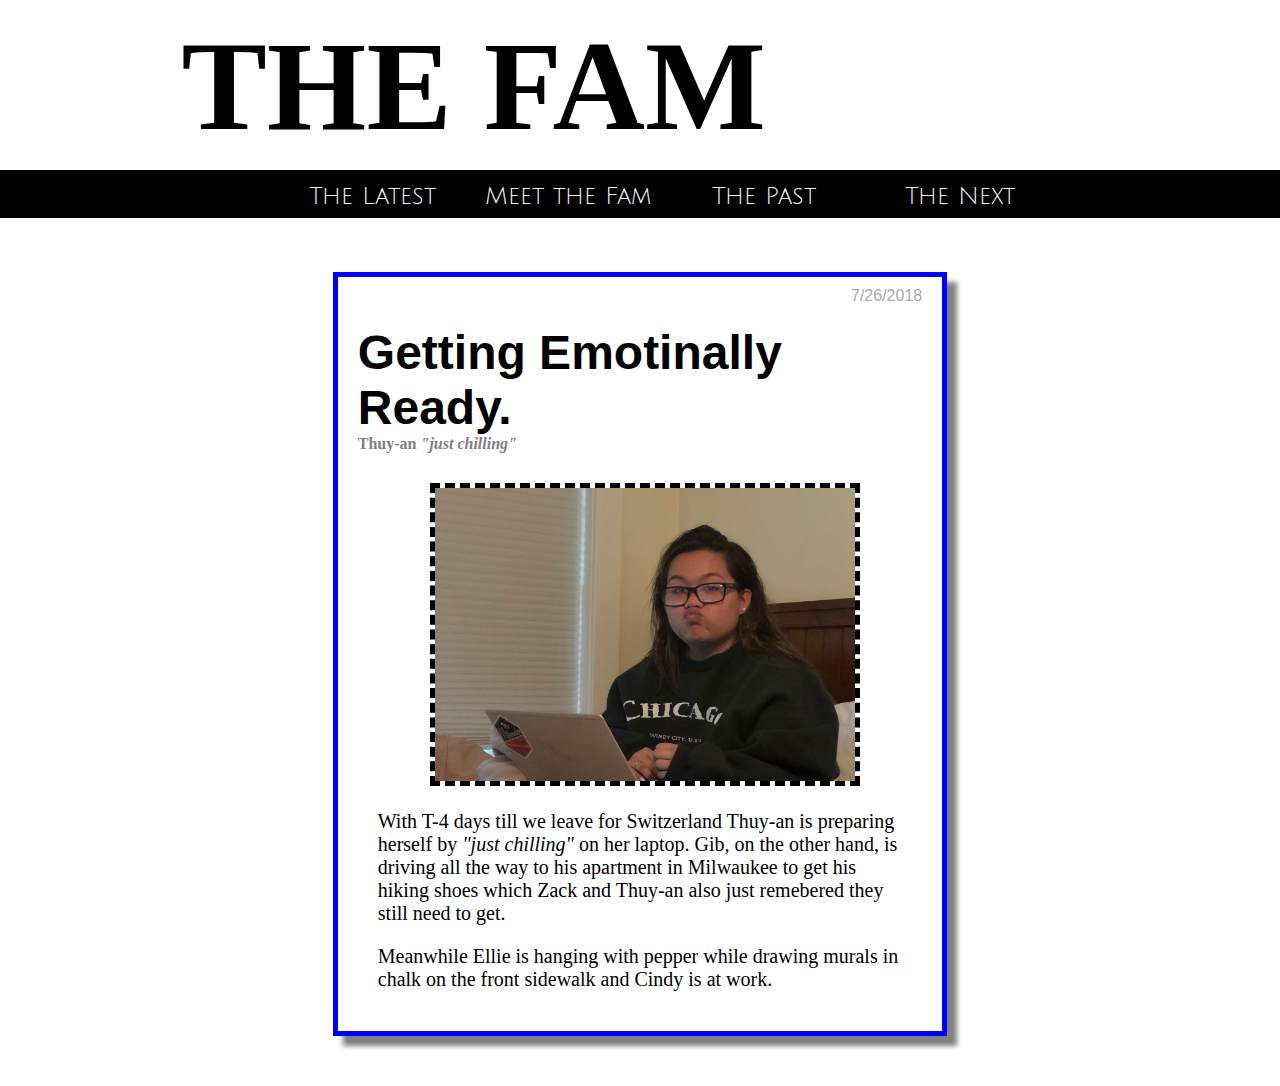
==== index.html @ e5b54414 "other pgs added" ====
<!DOCTYPE HTML>
<html>
    <head>
        <title>THE FAM</title>
        <link href="style.css" style="text/css" rel="stylesheet">
        <link href="https://fonts.googleapis.com/css?family=Abhaya+Libre|Alegreya|Arsenal|Cormorant+Unicase|Cormorant+Upright|Freckle+Face|Italiana|Josefin+Sans|Josefin+Slab|Julius+Sans+One|Junge|Mate+SC|Nixie+One|Pompiere|Ruslan+Display" rel="stylesheet">
    </head>
    <body>
        <script src="External/jquery.js"></script>
        <script src="script.js"></script>
        
        <div id="welcome">
            <h1 id="welcome_title-1">THE FAM</h1>
            <h1 id="welcome_title-2">Vacation Guide</h1>
        </div>
        <div id="site">
            <h1 id="title">THE FAM</h1>
            <div class="menu">
                <ul id="menu_container">
                    <li class="menu_item"><a href="">The Latest</a></li>
                    <li class="menu_item"><a href="meetfam.html">Meet the Fam</a></li>
                    <li class="menu_item"><a href="past.html">The Past</a></li>
                    <li class="menu_item"><a href="next.html">The Next</a></li>
                </ul>
            </div>
            <div id="body">
                <!-- TEMPLATE

                <div class="blue wrapper">
                    <p class="date">7/26/2018</p>
                    <h1 class="header">Title.</h1>
                    <h3 class="sub">sub</h3>
                    <div class="content">
                        <div class="image"><img src="images/test.JPG"/></div>
                        <p>
                            blah blah blah
                        </p>
                    </div>
                </div>

                -->
                
                
                
                <div class="blue wrapper">
                    <p class="date">7/26/2018</p>
                    <h1 class="header">Getting Emotinally Ready.</h1>
                    <h3 class="sub">Thuy-an <i>"just chilling"</i></h3>
                    <div class="content">
                        <div class="image"><img src="images/Thuy-prep.jpg"/></div>
                        <p>
                            With T-4 days till we leave for Switzerland Thuy-an is preparing herself by <i>"just chilling"</i> on her laptop. Gib, on the other hand, is driving all the way to his apartment in Milwaukee to get his hiking shoes which Zack and Thuy-an also just remebered they still need to get.
                        </p>
                        <p>
                            Meanwhile Ellie is hanging with pepper while drawing murals in chalk on the front sidewalk and Cindy is at work.
                        </p>
                    </div>
                </div>
            </div>
        </div>
    </body>
</html>
---- style.css ----
/* Zack Traczyk */
body {
    margin: 0;
}

.menu {
    background: black;
    height:2em;
    padding:.5em;
    position:absolute;
    display: block;
    top:170px;
    width:100%;
    z-index: 10;
}

.fixed {
    position:fixed;
    top:0;
}

.menu_item:hover {
    color: lightpink;
}

a {
    text-decoration: none;
    color: inherit;
}

#body {
    display: block;
    position: absolute;
    width: 80%;
    right: 50%;
    margin: 7em -40% 5em 0;
}

.red {
    border: 5px solid red;
}

.blue {
    border: 5px solid blue;
}

.green {
    border: 5px solid green;
}

.yellow {
    border: 5px solid yellow;
}

/*----------------FULL SCREEN----------------*/
@media only screen and (min-width: 801px) {
    #welcome{
        width: 60em;
        height: 12em;
        position: absolute;
        top: 50%;
        left: 50%;
        margin: -6em 0 0 -30em;
    }
    
    #welcome_title-1 {
        font-size: 8em;
        width: 7em;
        height: 1.2em;
        text-align: center;
        margin: auto;
    }
    
    #welcome_title-2 {
        font-size: 1em;
        font-family: 'Open Sans', sans-serif;
        color: #686868;
        width: 10em;
        height: 1.2em;
        text-align: right;
        float: right;
        margin-right: 8em;
        margin-top: -1.6em;
    }
    
    #title {
        margin: .1em 0 0 .2em;;
        width: 7em;
        text-align: center;
        font-size: 8em;
        padding: 0;
    }
    
    #menu_container {
        width: 49em;
        margin: auto;
    }
    
    .menu_item {
        text-align: center;
        font-size: 1.5em;
        font-family: 'Julius Sans One', sans-serif;
        margin-top: .2em;
        list-style: none;
        display: inline-block;
        width: 8em;
        color: whitesmoke;
    }
    
    .wrapper {
        box-shadow: 10px 10px 5px grey;
        padding: 10px 20px 0px 20px;
        margin: 0px 20% 50px 20%;
    }
    
    .wrapper .date {
        text-align: right;
        font-family: sans-serif;
        color: darkgray;
        padding: 0px;
        margin: 0px;
    }
    
    .wrapper .header {
        font-family: sans-serif;
        font-size: 3em;
        margin-bottom: 0px;
        margin-top: 20px;
    }
    
    .wrapper .sub {
        margin-top: 0px;
        margin-bottom: 10px;
        font-size: 1em;
        color: grey;
    }
    
    .content {
        padding: 20px;
    }
    
    .wrapper .content .image {
        margin: 0px 10% 0px 10%;
    }
    
    .wrapper img {
        max-width: 100%;
        max-height: 100%;
        border: 5px dashed black;
    }
    
    .content p {
        font-family: cursive;
        font-size: 20px;
    }
}
/*-----------------------------------------*/

/*-----------------------------------------*/

/*----------------HALF SCREEN--------------*/
@media only screen and (max-width: 800px) {
    #welcome {
        width: 30em;
        height: 15em;
        position: absolute;
        top: 50%;
        left: 50%;
        margin: -7.5em 0 0 -15em;
    }
    
    #welcome_title-1 {
        font-size: 6em;
        width: 5em;
        height: 1.2em;
        text-align: center;
        margin: auto;
    }
    
    #welcome_title-2 {
        font-size: 1em;
        font-family: 'Open Sans', sans-serif;
        color: #686868;
        width: 10em;
        height: 1.2em;
        text-align: right;
        float: right;
        margin-right: 5em;
        margin-top: 6em;
    }
    
    #title {
        margin: .5em auto 0 auto;
        width: 7em;
        text-align: center;
        font-size: 5em;
        padding: 0;
    }
    
    #menu_container {
        width: 36em;
        margin: auto;
    }
    
    .menu_item {
        text-align: center;
        font-size: 1.1em;
        font-family: 'Julius Sans One', sans-serif;
        margin-top: .2em;
        list-style: none;
        display: inline-block;
        width: 8em;
        color: whitesmoke;
    }
    
    .wrapper {
        box-shadow: 10px 10px 5px grey;
        padding: 10px 20px 0px 20px;
        margin: 0px 10px 50px 10px;
    }
    
    .wrapper .date {
        text-align: right;
        font-family: sans-serif;
        color: darkgray;
        padding: 0px;
        margin: 0px;
    }
    
    .wrapper .header {
        font-family: sans-serif;
        font-size: 1.5em;
        margin-bottom: 0px;
        margin-top: 20px;
    }
    
    .wrapper .sub {
        margin-top: 0px;
        margin-bottom: 5px;
        font-size: 1em;
        color: grey;
    }
    
    .content {
        padding: 20px;
    }
    
    .wrapper .content .image {
        margin: 0px 10% 0px 10%;
    }
    
    .wrapper img {
        max-width: 100%;
        max-height: 100%;
        border: 2px dashed black;
        
    }
    
    .content p {
        font-family: cursive;
        font-size: 18px;
    }
}
/*-------------------------------------------*/
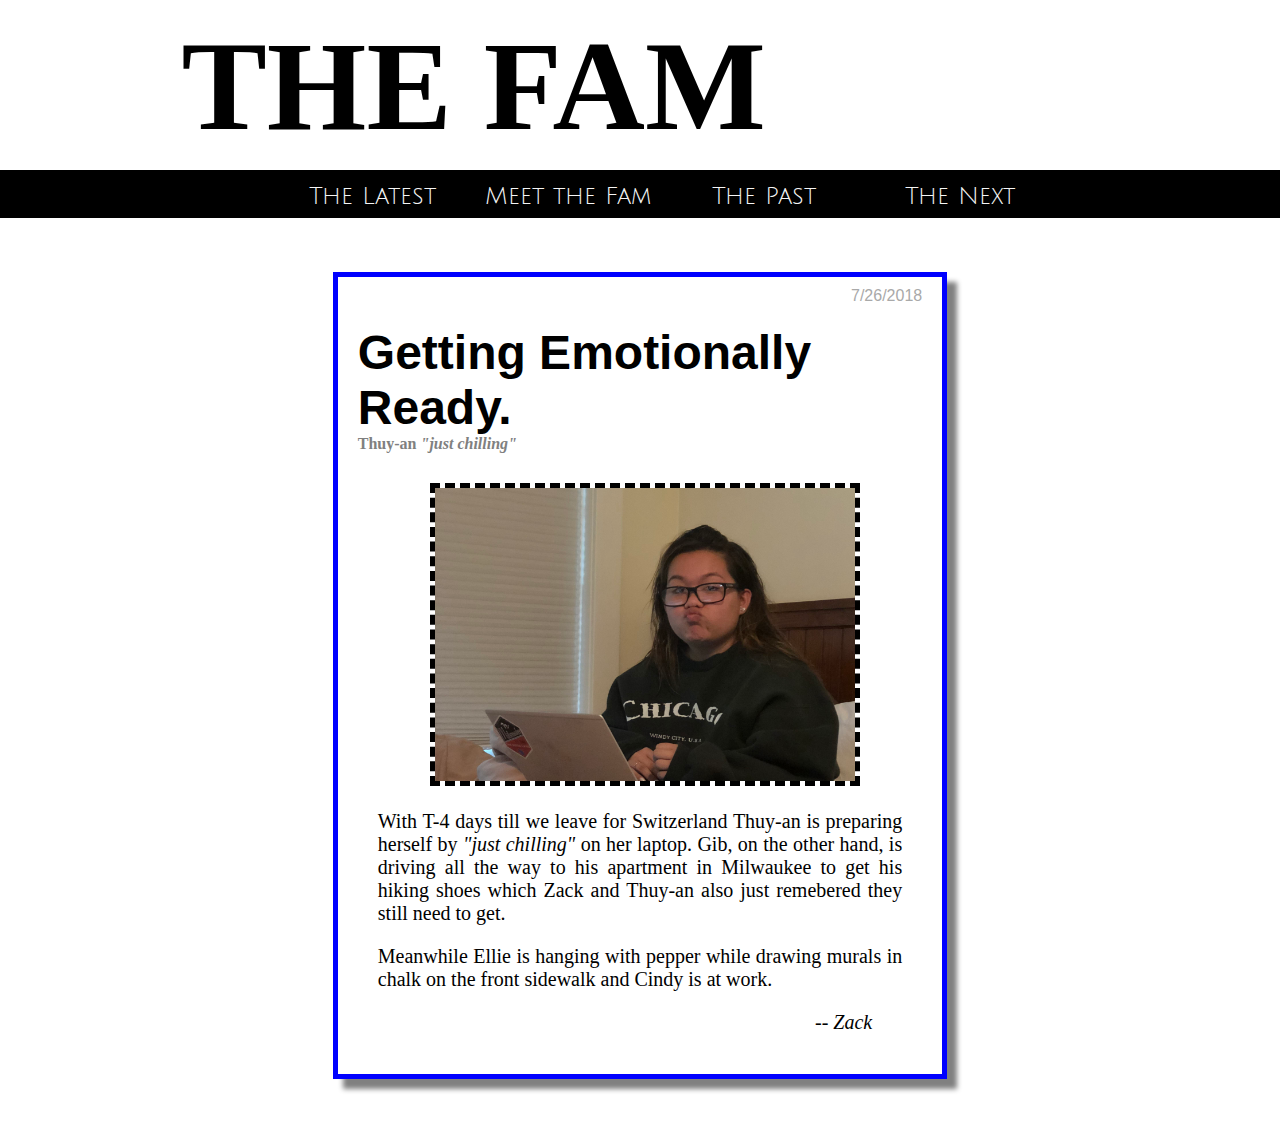
==== commit 58fbbad7: "signature added" ====
--- a/index.html
+++ b/index.html
@@ -35,6 +35,7 @@
                         <p>
                             blah blah blah
                         </p>
+                        <p class="signature">-- Zack</p>
                     </div>
                 </div>
 
@@ -44,7 +45,7 @@
                 
                 <div class="blue wrapper">
                     <p class="date">7/26/2018</p>
-                    <h1 class="header">Getting Emotinally Ready.</h1>
+                    <h1 class="header">Getting Emotionally Ready.</h1>
                     <h3 class="sub">Thuy-an <i>"just chilling"</i></h3>
                     <div class="content">
                         <div class="image"><img src="images/Thuy-prep.jpg"/></div>
@@ -54,6 +55,7 @@
                         <p>
                             Meanwhile Ellie is hanging with pepper while drawing murals in chalk on the front sidewalk and Cindy is at work.
                         </p>
+                        <p class="signature">-- Zack</p>
                     </div>
                 </div>
             </div>
--- a/style.css
+++ b/style.css
@@ -152,6 +152,13 @@
     .content p {
         font-family: cursive;
         font-size: 20px;
+        text-align: justify;
+    }
+    
+    .content .signature {
+        font-style: italic;
+        text-align: right;
+        margin-right: 30px;
     }
 }
 /*-----------------------------------------*/
@@ -259,6 +266,13 @@
     .content p {
         font-family: cursive;
         font-size: 18px;
+        text-align: justify;
+    }
+    
+    .content .signature {
+        font-style: italic;
+        text-align: right;
+        margin-right: 10px;
     }
 }
 /*-------------------------------------------*/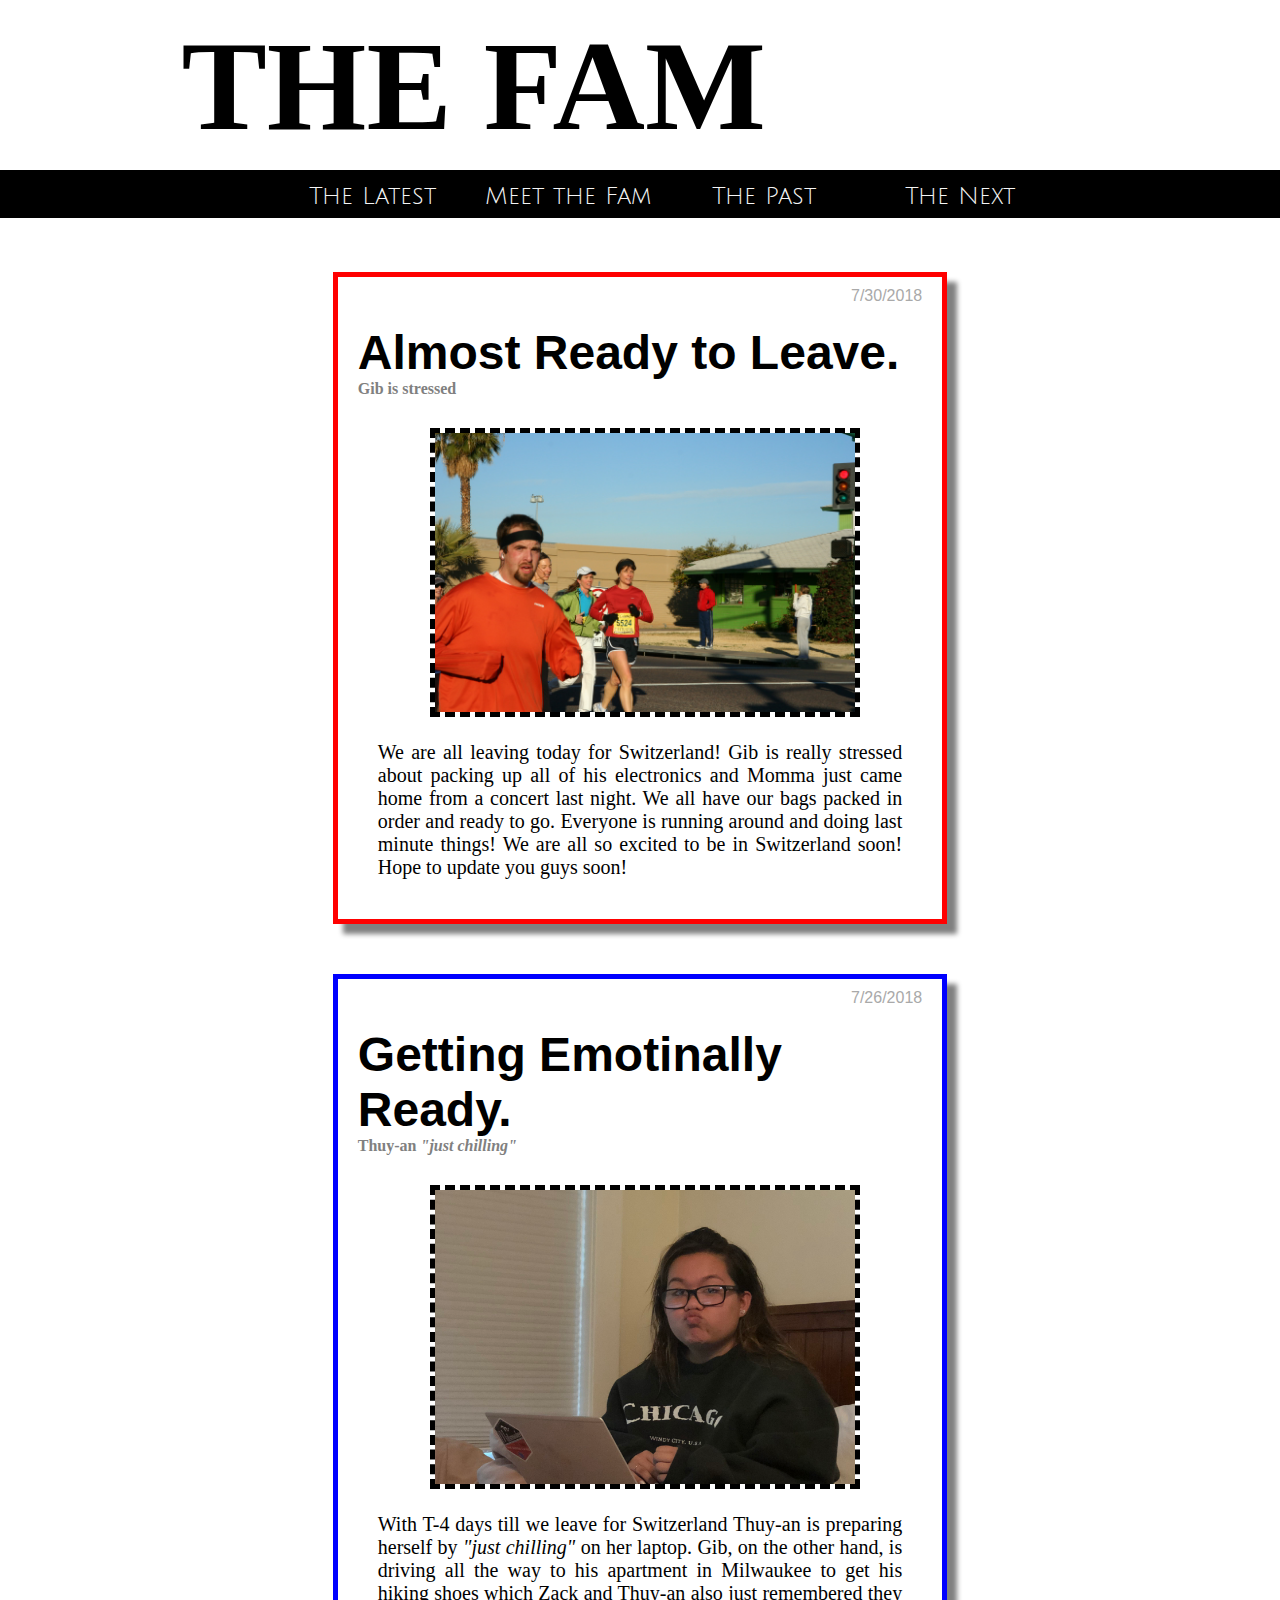
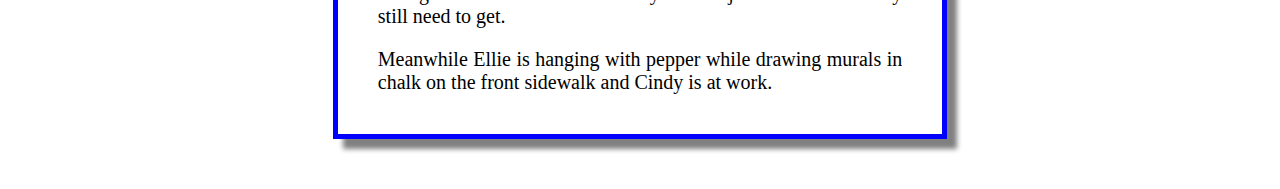
==== commit daccad79: "new entery" ====
--- a/index.html
+++ b/index.html
@@ -18,9 +18,9 @@
             <div class="menu">
                 <ul id="menu_container">
                     <li class="menu_item"><a href="">The Latest</a></li>
-                    <li class="menu_item"><a href="meetfam.html">Meet the Fam</a></li>
-                    <li class="menu_item"><a href="past.html">The Past</a></li>
-                    <li class="menu_item"><a href="next.html">The Next</a></li>
+                    <li class="menu_item"><a href="">Meet the Fam</a></li>
+                    <li class="menu_item"><a href="">The Past</a></li>
+                    <li class="menu_item"><a href="">The Next</a></li>
                 </ul>
             </div>
             <div id="body">
@@ -35,27 +35,35 @@
                         <p>
                             blah blah blah
                         </p>
-                        <p class="signature">-- Zack</p>
                     </div>
                 </div>
 
                 -->
                 
-                
+                <div class="red wrapper">
+                    <p class="date">7/30/2018</p>
+                    <h1 class="header">Almost Ready to Leave.</h1>
+                    <h3 class="sub">Gib is stressed</h3>
+                    <div class="content">
+                        <div class="image"><img src="images/test.JPG"/></div>
+                        <p>
+                            We are all leaving today for Switzerland! Gib is really stressed about packing up all of his electronics and Momma just came home from a concert last night. We all have our bags packed in order and ready to go. Everyone is running around and doing last minute things! We are all so excited to be in Switzerland soon! Hope to update you guys soon!
+                        </p>
+                    </div>
+                </div>
                 
                 <div class="blue wrapper">
                     <p class="date">7/26/2018</p>
-                    <h1 class="header">Getting Emotionally Ready.</h1>
+                    <h1 class="header">Getting Emotinally Ready.</h1>
                     <h3 class="sub">Thuy-an <i>"just chilling"</i></h3>
                     <div class="content">
                         <div class="image"><img src="images/Thuy-prep.jpg"/></div>
                         <p>
-                            With T-4 days till we leave for Switzerland Thuy-an is preparing herself by <i>"just chilling"</i> on her laptop. Gib, on the other hand, is driving all the way to his apartment in Milwaukee to get his hiking shoes which Zack and Thuy-an also just remebered they still need to get.
+                            With T-4 days till we leave for Switzerland Thuy-an is preparing herself by <i>"just chilling"</i> on her laptop. Gib, on the other hand, is driving all the way to his apartment in Milwaukee to get his hiking shoes which Zack and Thuy-an also just remembered they still need to get.
                         </p>
                         <p>
                             Meanwhile Ellie is hanging with pepper while drawing murals in chalk on the front sidewalk and Cindy is at work.
                         </p>
-                        <p class="signature">-- Zack</p>
                     </div>
                 </div>
             </div>
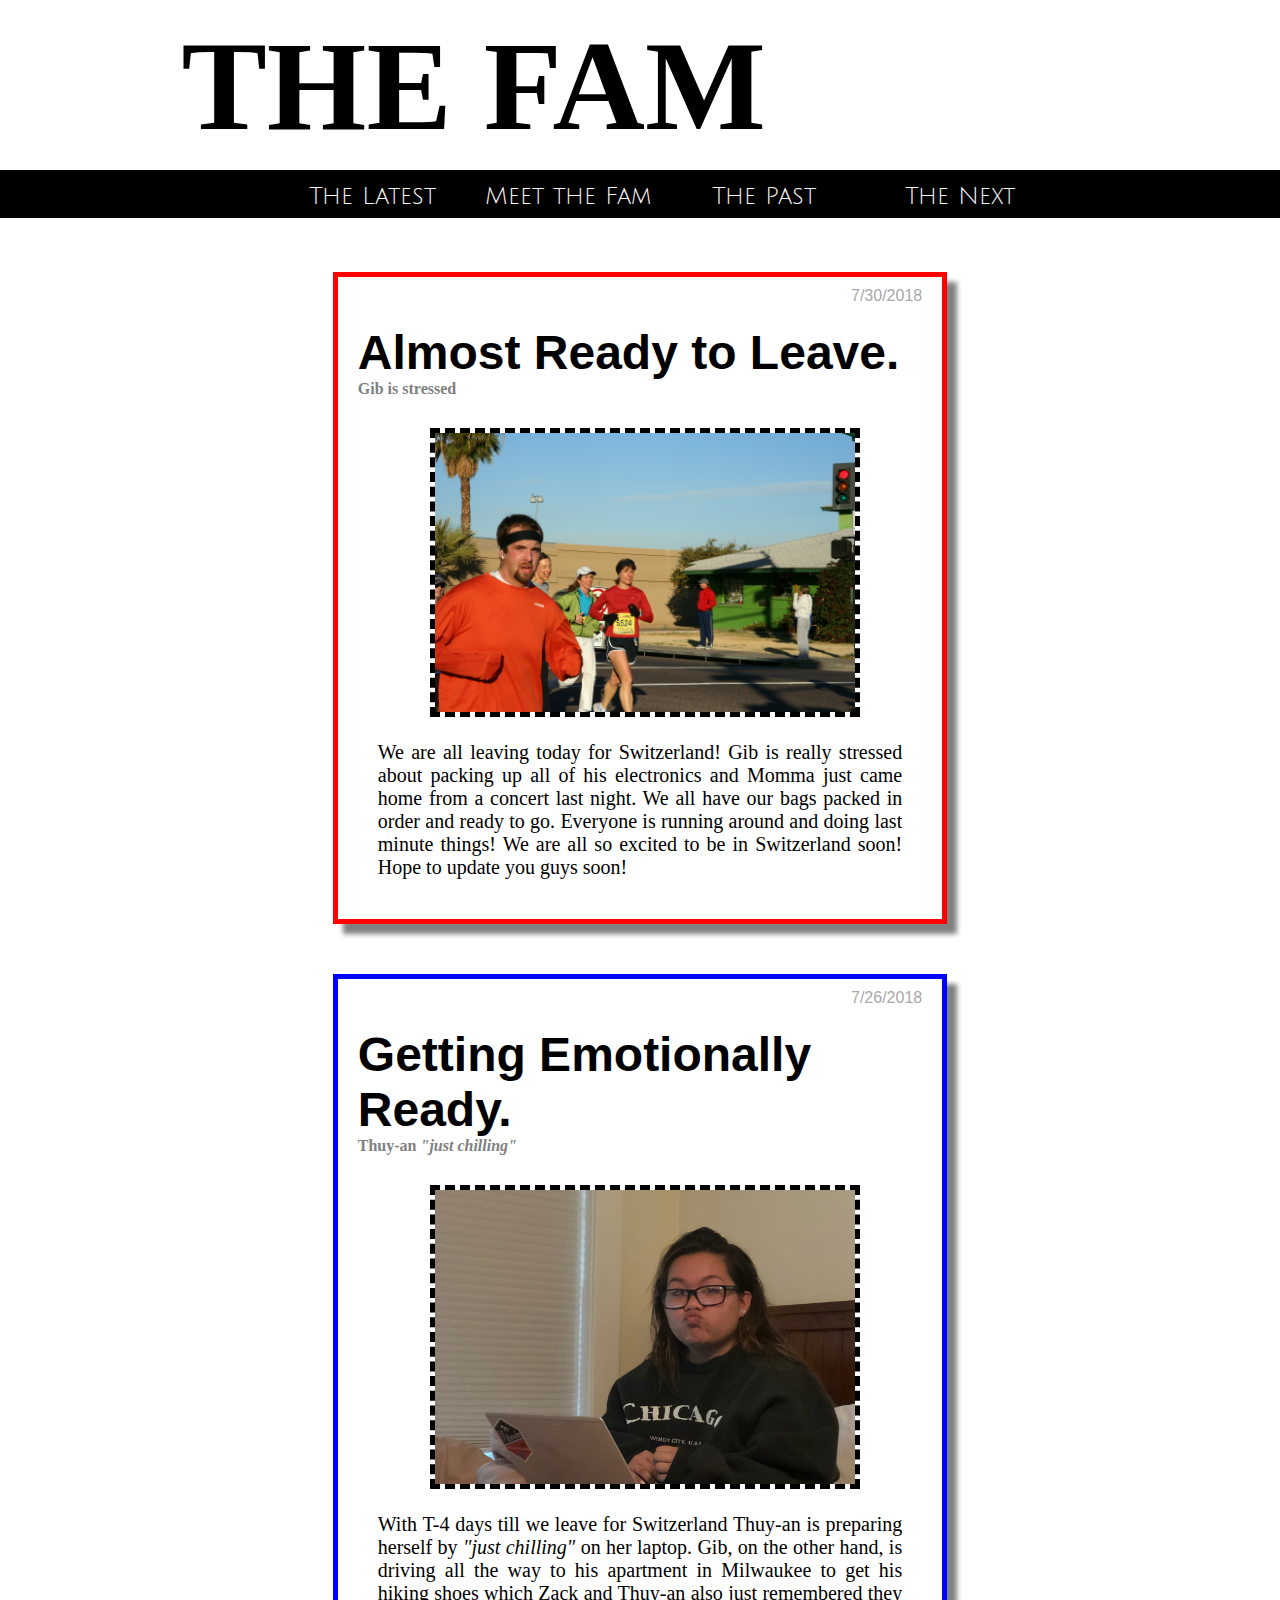
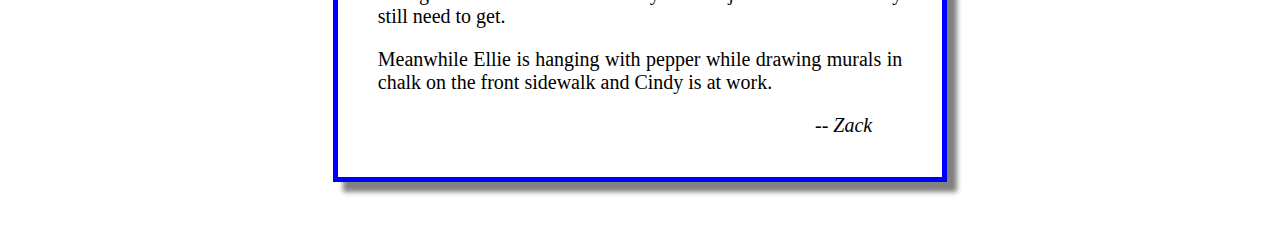
==== commit bbda3638: "Merge branch 'master' of https://github.com/xxzbuckxx/FamSquad into gh-pages" ====
--- a/index.html
+++ b/index.html
@@ -18,9 +18,9 @@
             <div class="menu">
                 <ul id="menu_container">
                     <li class="menu_item"><a href="">The Latest</a></li>
-                    <li class="menu_item"><a href="">Meet the Fam</a></li>
-                    <li class="menu_item"><a href="">The Past</a></li>
-                    <li class="menu_item"><a href="">The Next</a></li>
+                    <li class="menu_item"><a href="meetfam.html">Meet the Fam</a></li>
+                    <li class="menu_item"><a href="past.html">The Past</a></li>
+                    <li class="menu_item"><a href="next.html">The Next</a></li>
                 </ul>
             </div>
             <div id="body">
@@ -35,6 +35,7 @@
                         <p>
                             blah blah blah
                         </p>
+                        <p class="signature">-- Zack</p>
                     </div>
                 </div>
 
@@ -54,7 +55,7 @@
                 
                 <div class="blue wrapper">
                     <p class="date">7/26/2018</p>
-                    <h1 class="header">Getting Emotinally Ready.</h1>
+                    <h1 class="header">Getting Emotionally Ready.</h1>
                     <h3 class="sub">Thuy-an <i>"just chilling"</i></h3>
                     <div class="content">
                         <div class="image"><img src="images/Thuy-prep.jpg"/></div>
@@ -64,6 +65,7 @@
                         <p>
                             Meanwhile Ellie is hanging with pepper while drawing murals in chalk on the front sidewalk and Cindy is at work.
                         </p>
+                        <p class="signature">-- Zack</p>
                     </div>
                 </div>
             </div>
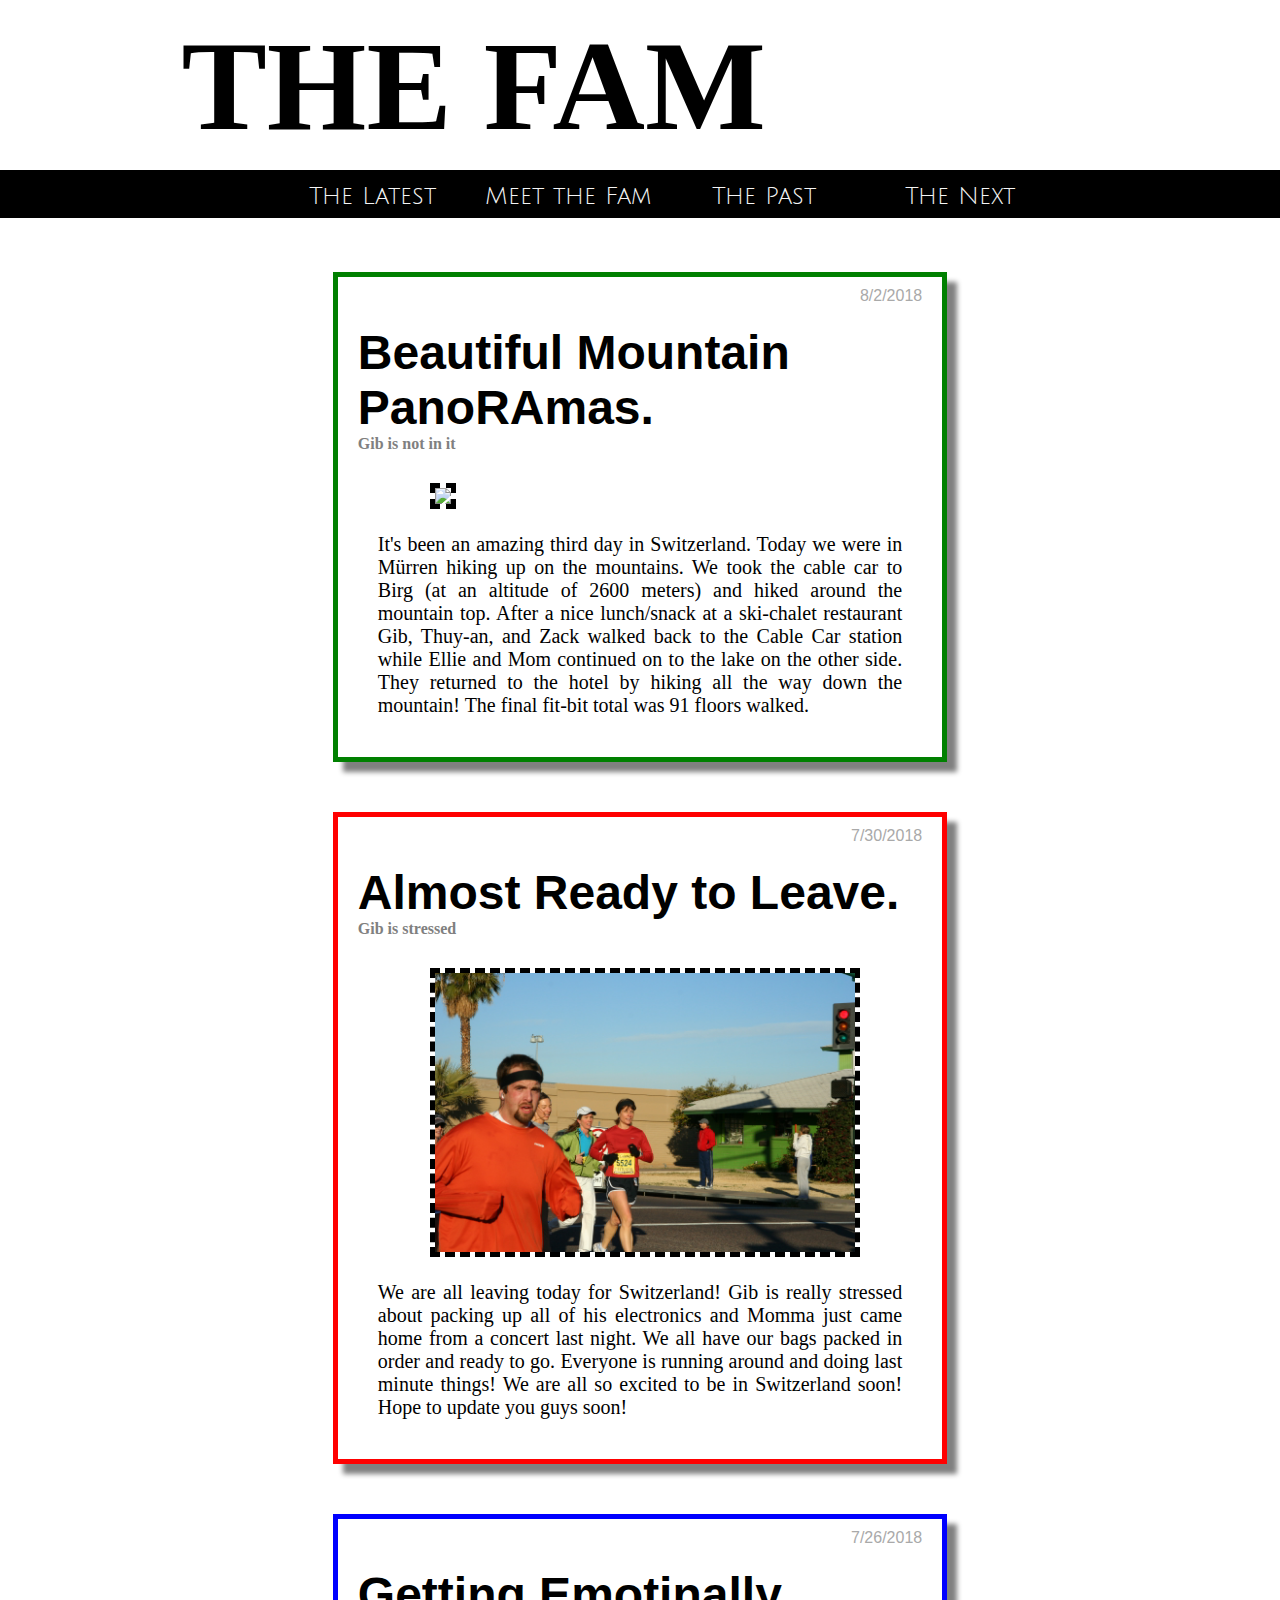
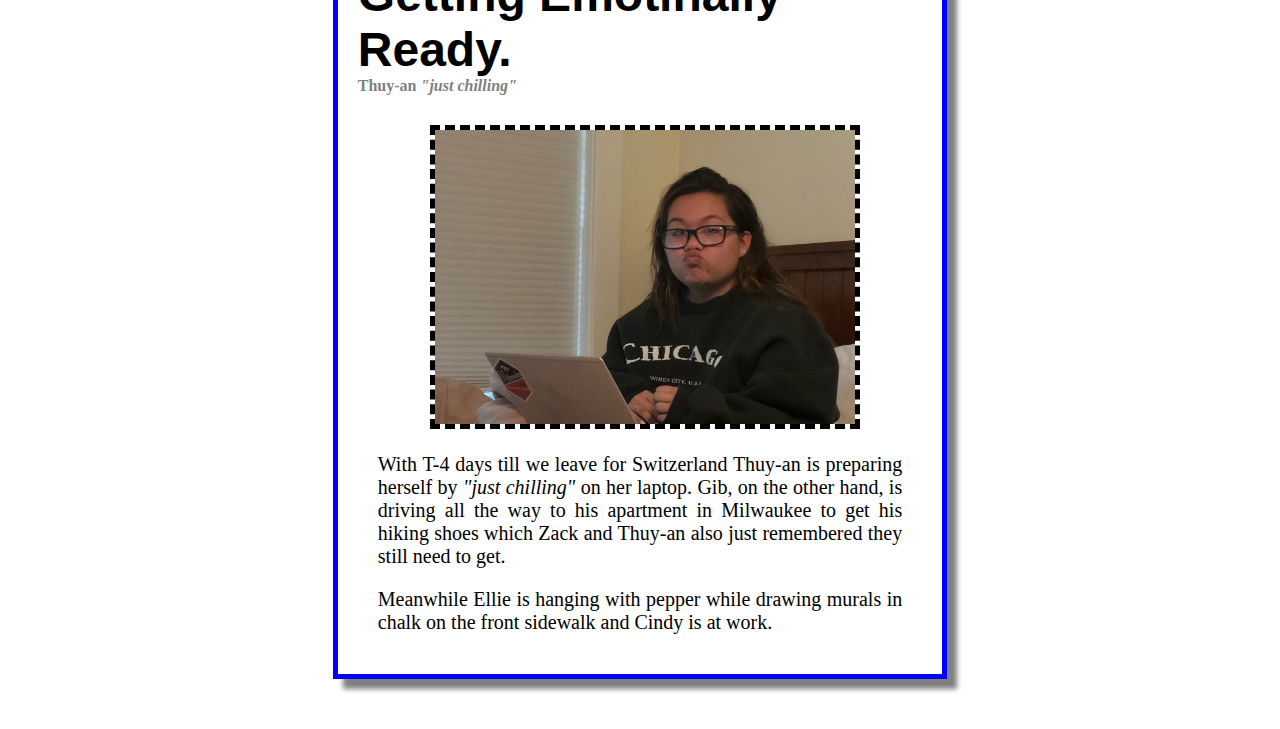
==== commit a2cc4872: "ellie artic" ====
--- a/index.html
+++ b/index.html
@@ -18,9 +18,9 @@
             <div class="menu">
                 <ul id="menu_container">
                     <li class="menu_item"><a href="">The Latest</a></li>
-                    <li class="menu_item"><a href="meetfam.html">Meet the Fam</a></li>
-                    <li class="menu_item"><a href="past.html">The Past</a></li>
-                    <li class="menu_item"><a href="next.html">The Next</a></li>
+                    <li class="menu_item"><a href="">Meet the Fam</a></li>
+                    <li class="menu_item"><a href="">The Past</a></li>
+                    <li class="menu_item"><a href="">The Next</a></li>
                 </ul>
             </div>
             <div id="body">
@@ -35,11 +35,22 @@
                         <p>
                             blah blah blah
                         </p>
-                        <p class="signature">-- Zack</p>
                     </div>
                 </div>
 
                 -->
+                
+                <div class="green wrapper">
+                    <p class="date">8/2/2018</p>
+                    <h1 class="header">Beautiful Mountain PanoRAmas.</h1>
+                    <h3 class="sub">Gib is not in it</h3>
+                    <div class="content">
+                        <div class="image"><img src="images/20180802_111647.jpg"/></div>
+                        <p>
+                            It's been an amazing third day in Switzerland. Today we were in Mürren hiking up on the mountains. We took the cable car to Birg (at an altitude of 2600 meters) and hiked around the mountain top. After a nice lunch/snack at a ski-chalet restaurant Gib, Thuy-an, and Zack walked back to the Cable Car station while Ellie and Mom continued on to the lake on the other side. They returned to the hotel by hiking all the way down the mountain! The final fit-bit total was 91 floors walked.  
+                        </p>
+                    </div>
+                </div>
                 
                 <div class="red wrapper">
                     <p class="date">7/30/2018</p>
@@ -55,7 +66,7 @@
                 
                 <div class="blue wrapper">
                     <p class="date">7/26/2018</p>
-                    <h1 class="header">Getting Emotionally Ready.</h1>
+                    <h1 class="header">Getting Emotinally Ready.</h1>
                     <h3 class="sub">Thuy-an <i>"just chilling"</i></h3>
                     <div class="content">
                         <div class="image"><img src="images/Thuy-prep.jpg"/></div>
@@ -65,7 +76,6 @@
                         <p>
                             Meanwhile Ellie is hanging with pepper while drawing murals in chalk on the front sidewalk and Cindy is at work.
                         </p>
-                        <p class="signature">-- Zack</p>
                     </div>
                 </div>
             </div>
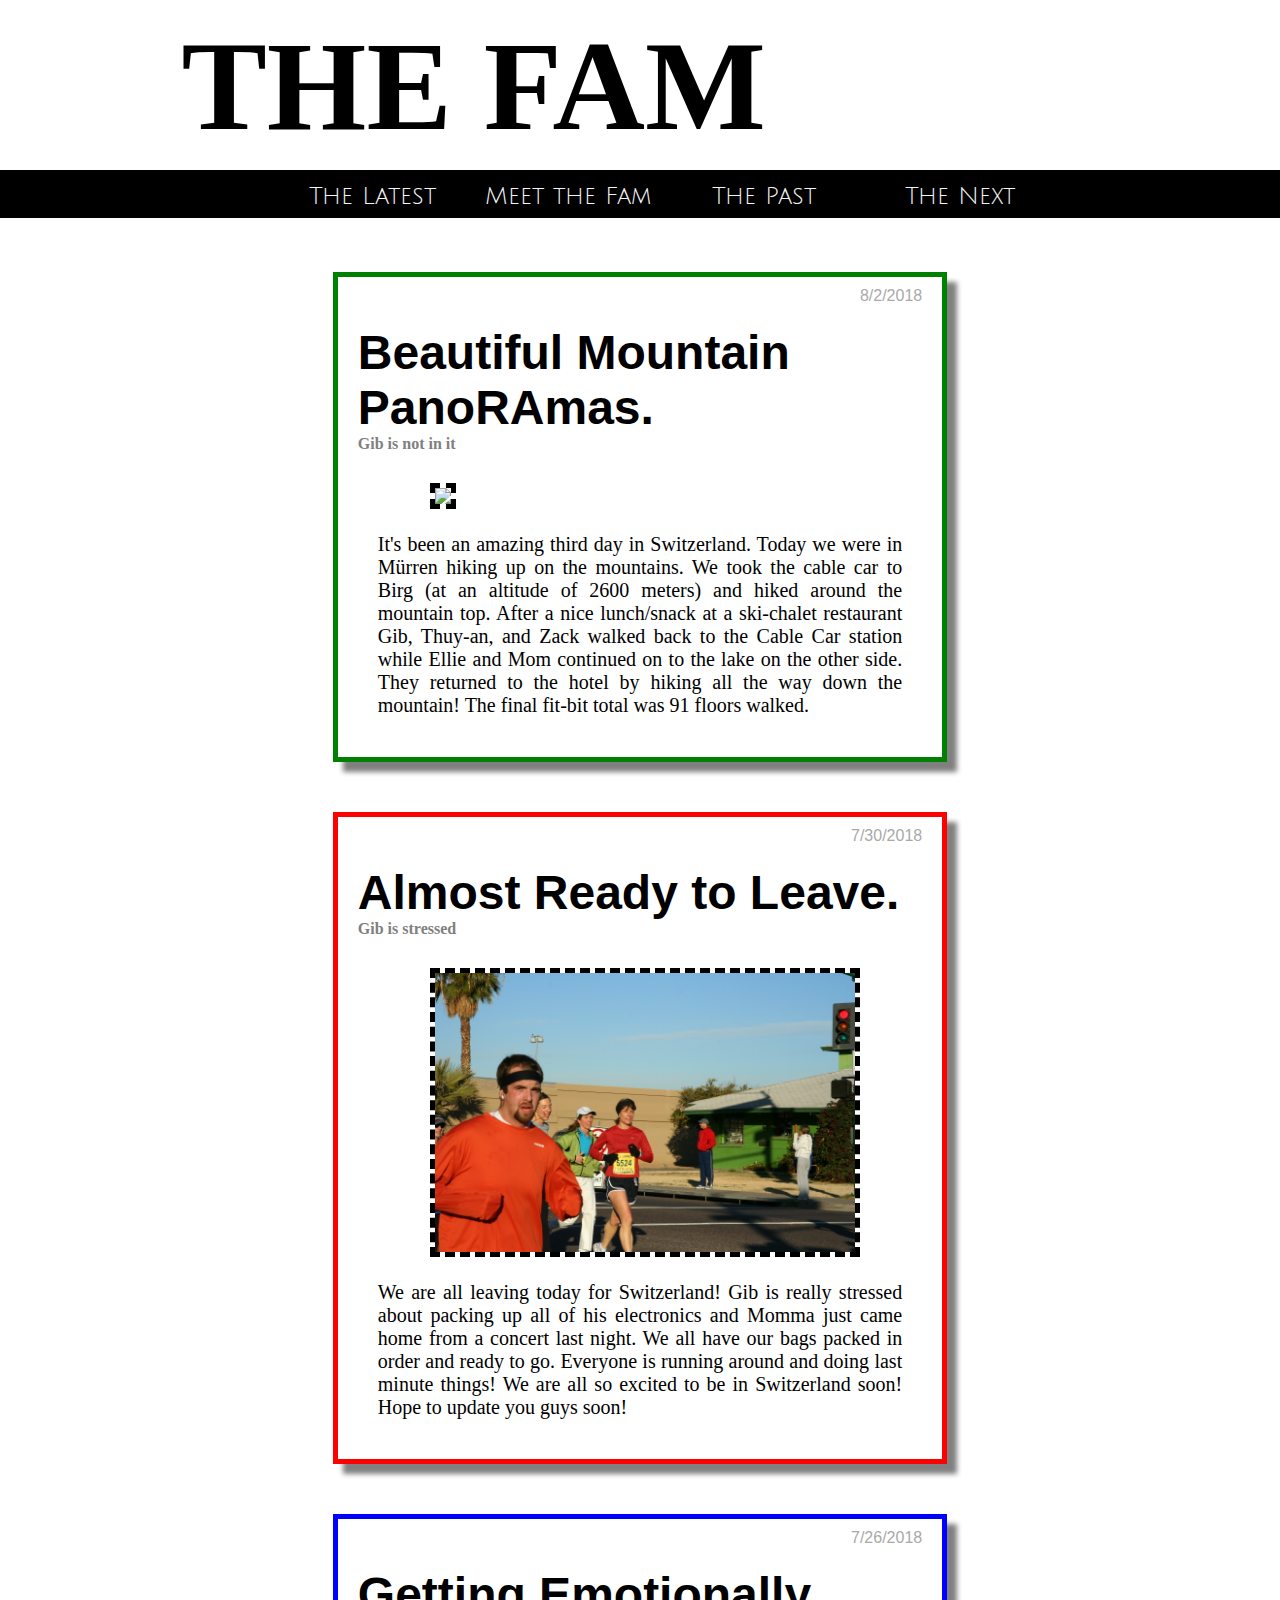
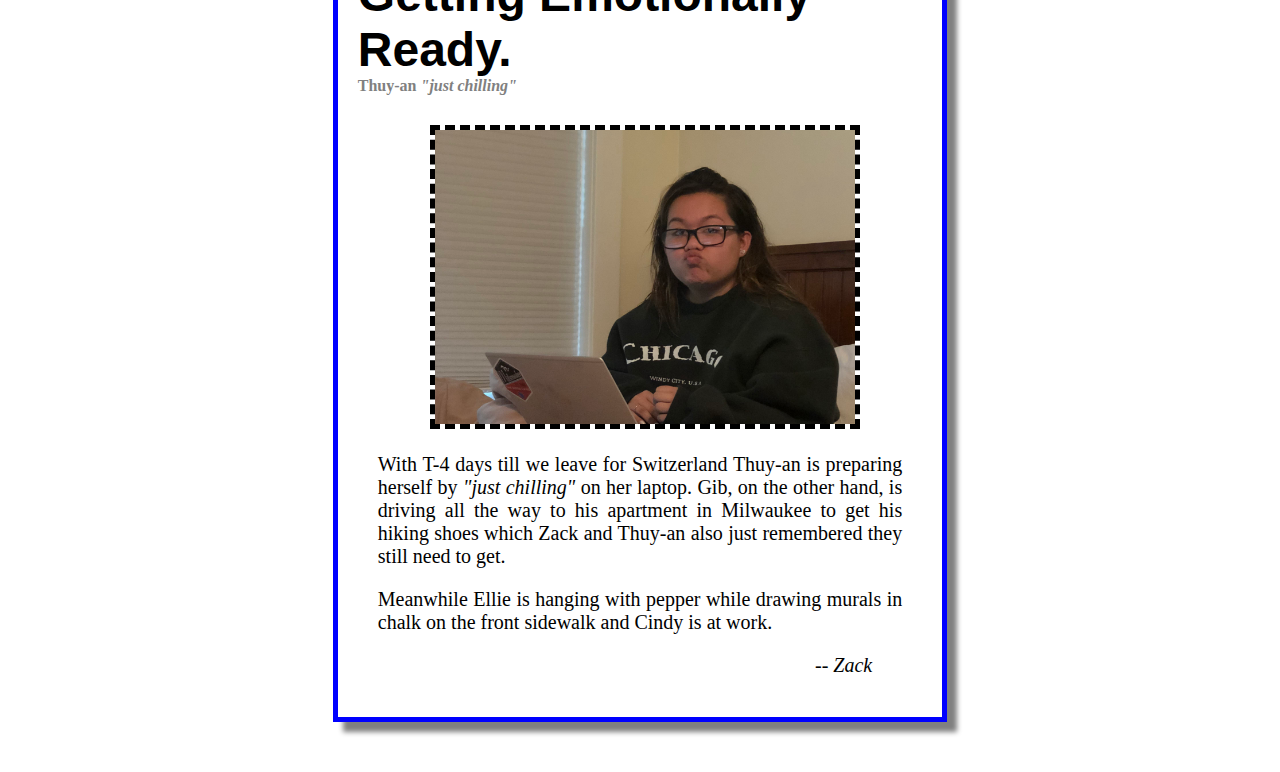
==== commit 8521a81c: "Merge pull request #1 from xxzbuckxx/master" ====
--- a/index.html
+++ b/index.html
@@ -18,9 +18,9 @@
             <div class="menu">
                 <ul id="menu_container">
                     <li class="menu_item"><a href="">The Latest</a></li>
-                    <li class="menu_item"><a href="">Meet the Fam</a></li>
-                    <li class="menu_item"><a href="">The Past</a></li>
-                    <li class="menu_item"><a href="">The Next</a></li>
+                    <li class="menu_item"><a href="meetfam.html">Meet the Fam</a></li>
+                    <li class="menu_item"><a href="past.html">The Past</a></li>
+                    <li class="menu_item"><a href="next.html">The Next</a></li>
                 </ul>
             </div>
             <div id="body">
@@ -35,6 +35,7 @@
                         <p>
                             blah blah blah
                         </p>
+                        <p class="signature">-- Zack</p>
                     </div>
                 </div>
 
@@ -66,7 +67,7 @@
                 
                 <div class="blue wrapper">
                     <p class="date">7/26/2018</p>
-                    <h1 class="header">Getting Emotinally Ready.</h1>
+                    <h1 class="header">Getting Emotionally Ready.</h1>
                     <h3 class="sub">Thuy-an <i>"just chilling"</i></h3>
                     <div class="content">
                         <div class="image"><img src="images/Thuy-prep.jpg"/></div>
@@ -76,6 +77,7 @@
                         <p>
                             Meanwhile Ellie is hanging with pepper while drawing murals in chalk on the front sidewalk and Cindy is at work.
                         </p>
+                        <p class="signature">-- Zack</p>
                     </div>
                 </div>
             </div>
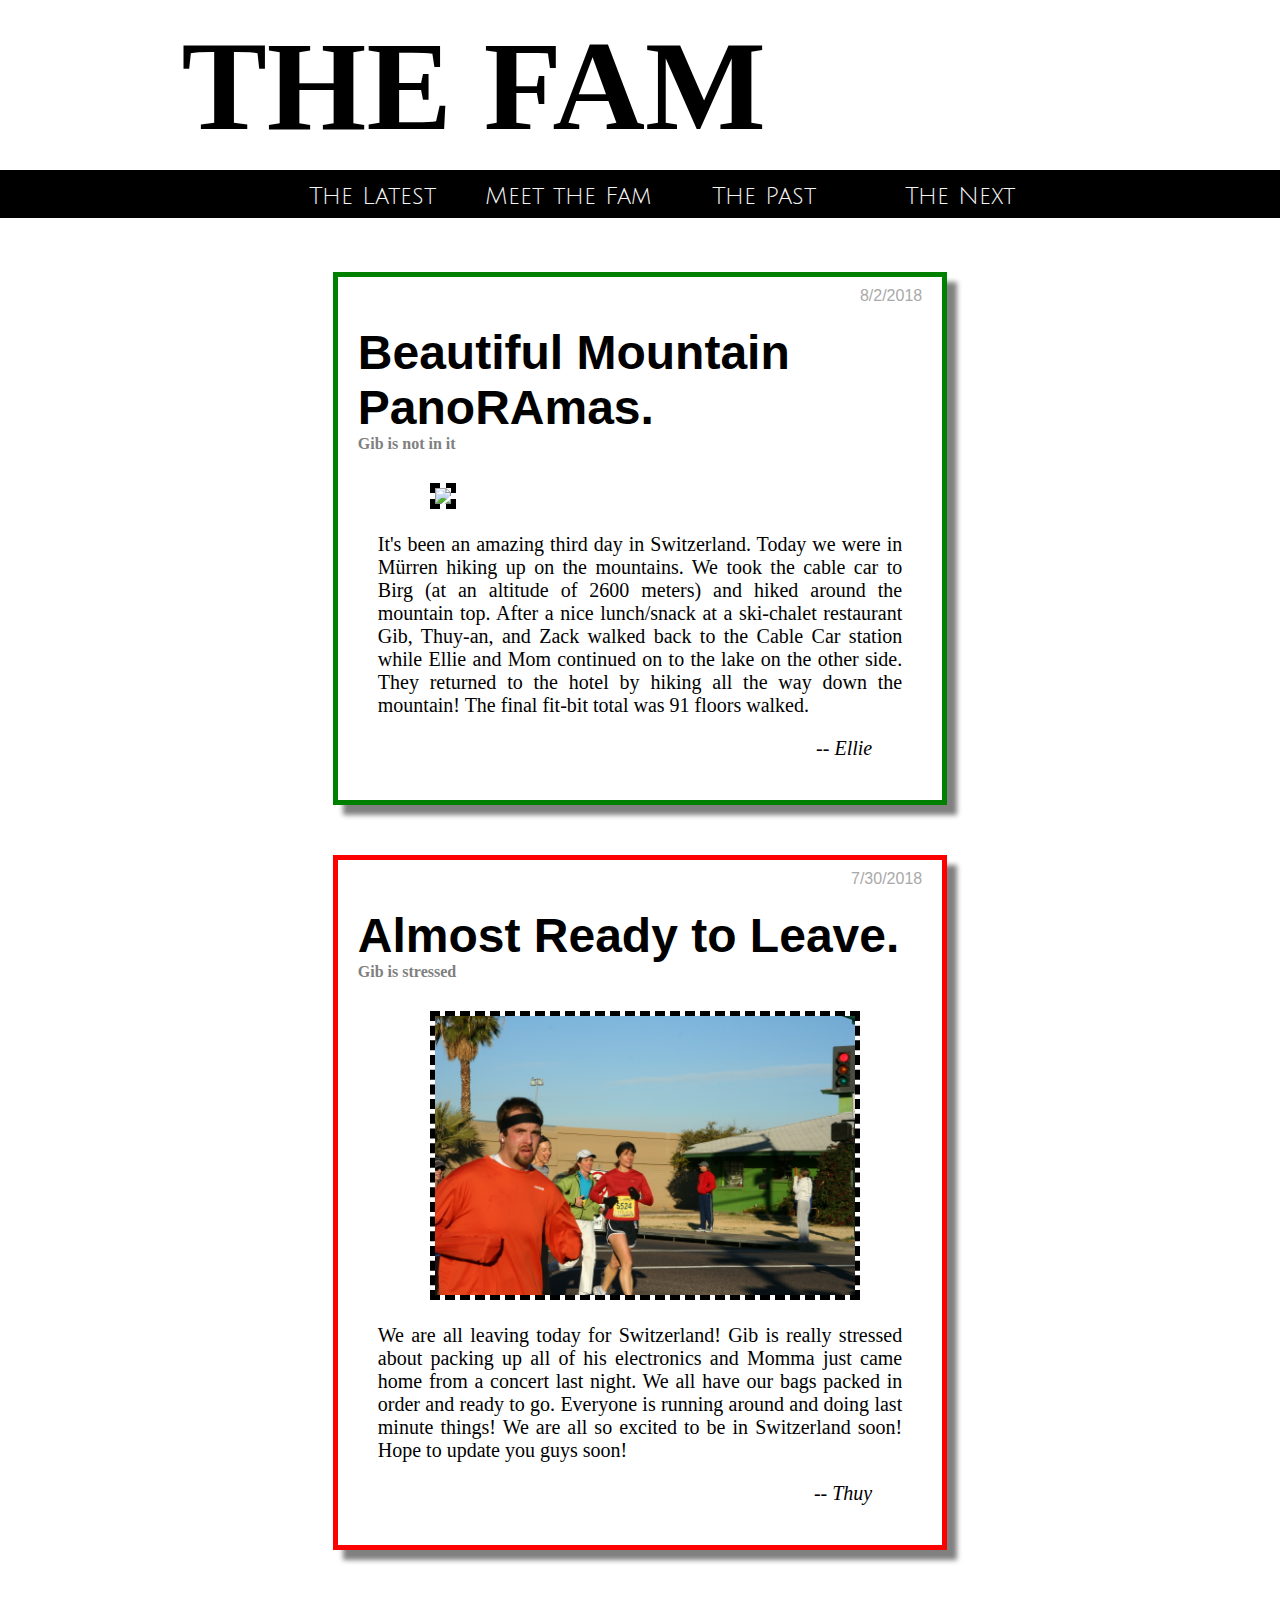
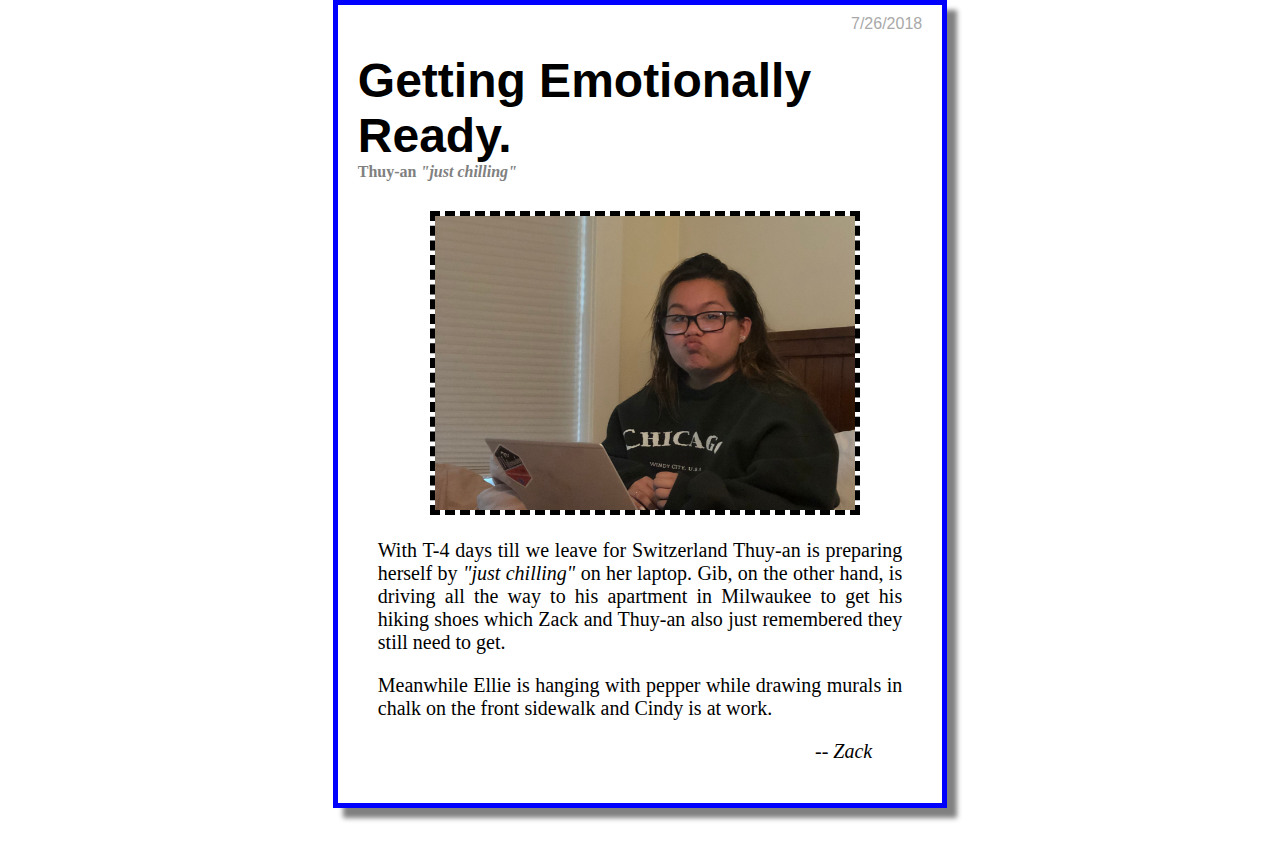
==== commit 2878eb33: "sigs added" ====
--- a/index.html
+++ b/index.html
@@ -50,6 +50,7 @@
                         <p>
                             It's been an amazing third day in Switzerland. Today we were in Mürren hiking up on the mountains. We took the cable car to Birg (at an altitude of 2600 meters) and hiked around the mountain top. After a nice lunch/snack at a ski-chalet restaurant Gib, Thuy-an, and Zack walked back to the Cable Car station while Ellie and Mom continued on to the lake on the other side. They returned to the hotel by hiking all the way down the mountain! The final fit-bit total was 91 floors walked.  
                         </p>
+                        <p class="signature">-- Ellie</p>
                     </div>
                 </div>
                 
@@ -62,6 +63,7 @@
                         <p>
                             We are all leaving today for Switzerland! Gib is really stressed about packing up all of his electronics and Momma just came home from a concert last night. We all have our bags packed in order and ready to go. Everyone is running around and doing last minute things! We are all so excited to be in Switzerland soon! Hope to update you guys soon!
                         </p>
+                        <p class="signature">-- Thuy</p>
                     </div>
                 </div>
                 
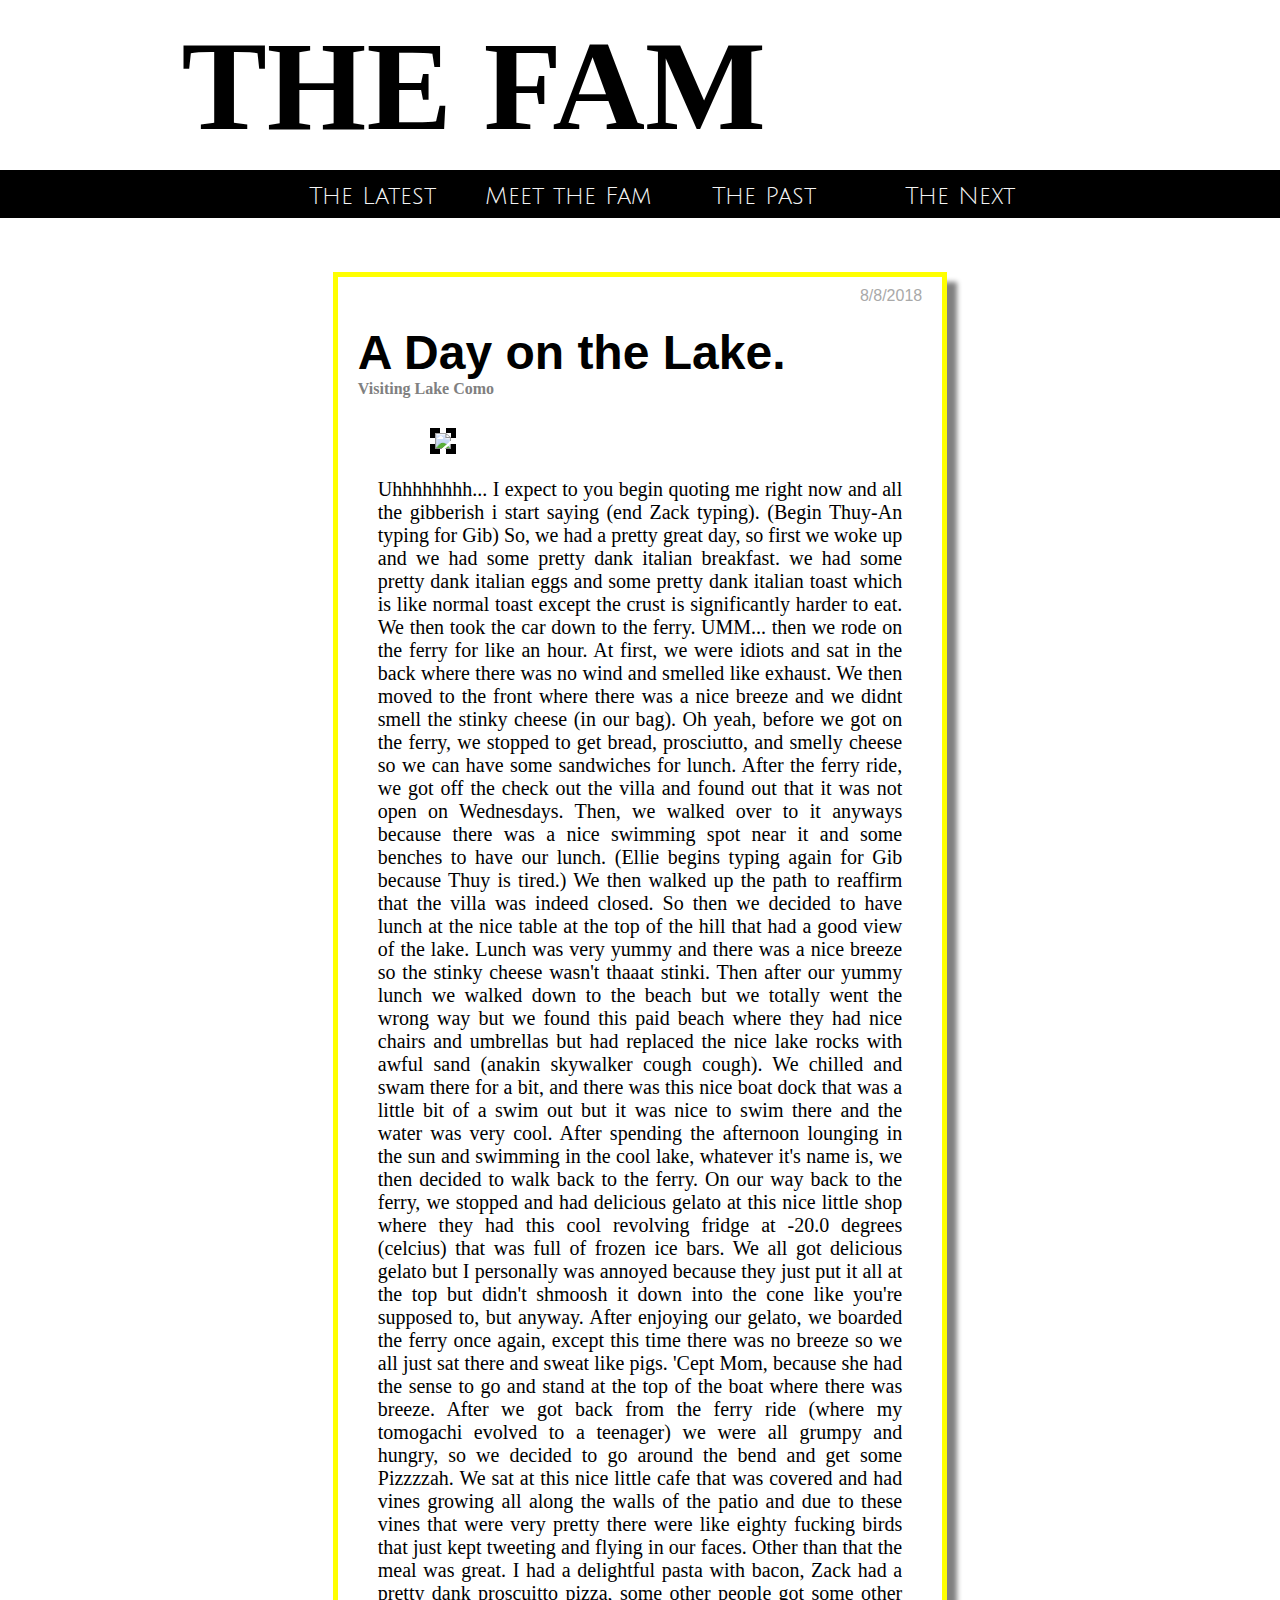
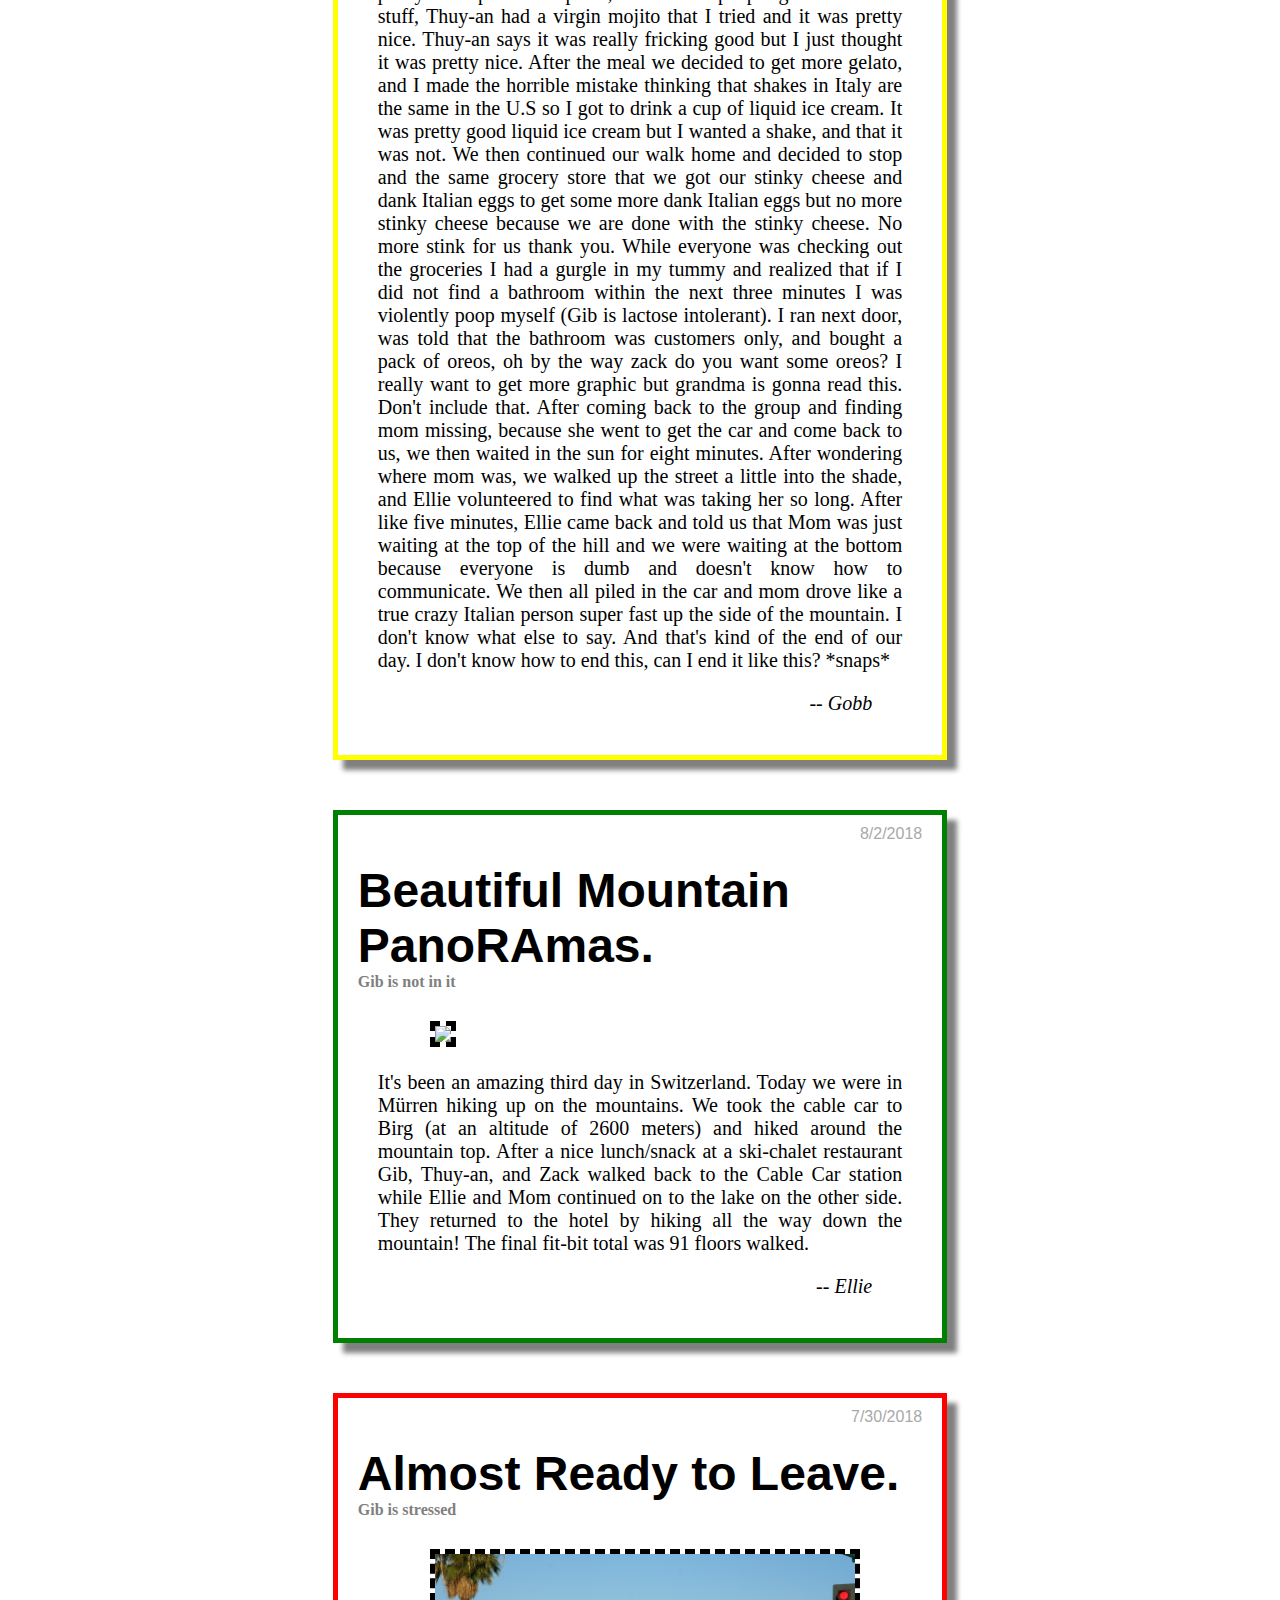
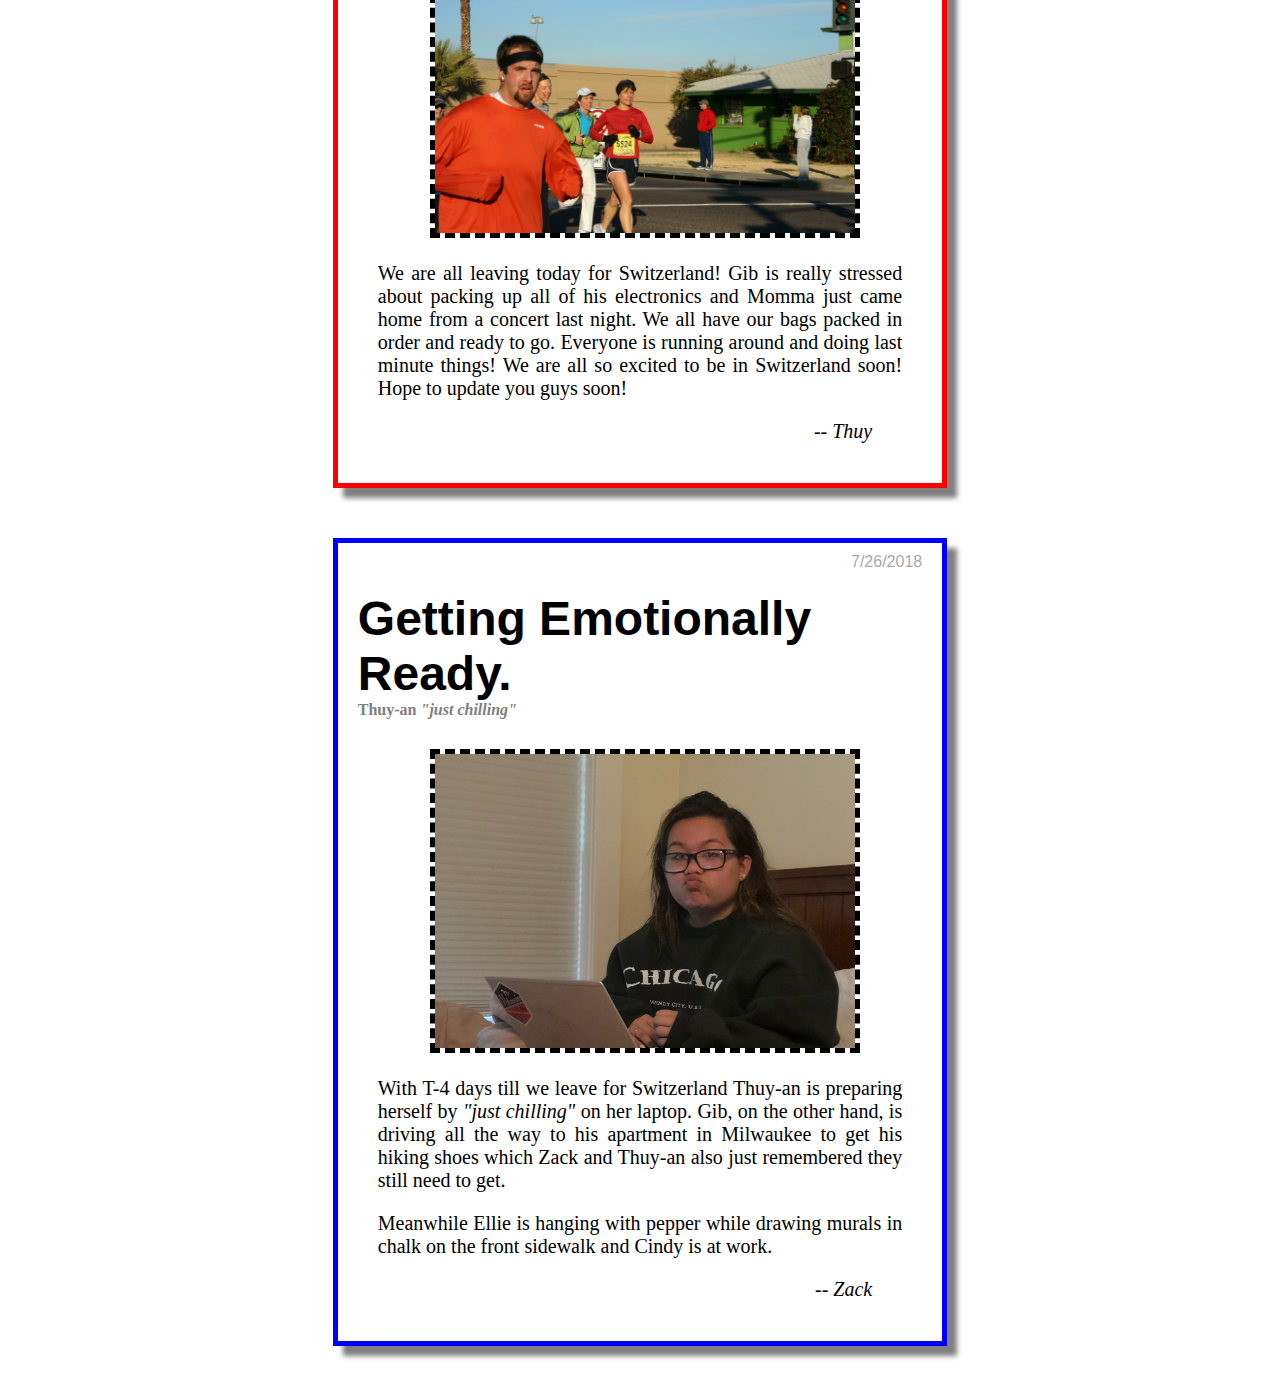
==== commit 575c57d6: "gib post" ====
--- a/index.html
+++ b/index.html
@@ -40,6 +40,22 @@
                 </div>
 
                 -->
+                
+                <div class="yellow wrapper">
+                    <p class="date">8/8/2018</p>
+                    <h1 class="header">A Day on the Lake.</h1>
+                    <h3 class="sub">Visiting Lake Como</h3>
+                    <div class="content">
+                        <div class="image"><img src="images/italy.jpg"/></div>
+                        <p>
+                            Uhhhhhhhh... I expect to you begin quoting me right now and all the gibberish i start saying (end Zack typing). (Begin Thuy-An typing for Gib) So, we had a pretty great day, so first we woke up and we had some pretty dank italian breakfast. we had some pretty dank italian eggs and some pretty dank italian toast which is like normal toast except the crust is significantly harder to eat. We then took the car down to the ferry. UMM... then we rode on the ferry for like an hour. At first, we were idiots and sat in the back where there was no wind and smelled like exhaust. We then moved to the front where there was a nice breeze and we didnt smell the stinky cheese (in our bag). Oh yeah, before we got on the ferry, we stopped to get bread, prosciutto, and smelly cheese so we can have some sandwiches for lunch. After the ferry ride, we got off the check out the villa and found out that it was not open on Wednesdays. Then, we walked over to it anyways because there was a nice swimming spot near it and some benches to have our lunch. (Ellie begins typing again for Gib because Thuy is tired.) We then walked up the path to reaffirm that the villa was indeed closed. So then we decided to have lunch at the nice table at the top of the hill that had a good view of the lake. Lunch was very yummy and there was a nice breeze so the stinky cheese wasn't thaaat stinki. Then after our yummy lunch we walked down to the beach but we totally went the wrong way but we found this paid beach where they had nice chairs and umbrellas but had replaced the nice lake rocks with awful sand (anakin skywalker cough cough).
+                            We chilled and swam there for a bit, and there was this nice boat dock that was a little bit of a swim out but it was nice to swim there and the water was very cool. After spending the afternoon lounging in the sun and swimming in the cool lake, whatever it's name is, we then decided to walk back to the ferry. On our way back to the ferry, we stopped and had delicious gelato at this nice little shop where they had this cool revolving fridge at -20.0 degrees (celcius) that was full of frozen ice bars. We all got delicious gelato but I personally was annoyed because they just put it all at the top but didn't shmoosh it down into the cone like you're supposed to, but anyway. After enjoying our gelato, we boarded the ferry once again, except this time there was no breeze so we all just sat there and sweat like pigs. 'Cept Mom, because she had the sense to go and stand at the top of the boat where there was breeze. After we got back from the ferry ride (where my tomogachi evolved to a teenager) we were all grumpy and hungry, so we decided to go around the bend and get some Pizzzzah. We sat at this nice little cafe that was covered and had vines growing all along the walls of the patio and due to these vines that were very pretty there were like eighty fucking birds that just kept tweeting and flying in our faces. Other than that the meal was great. 
+                            I had a delightful pasta with bacon, Zack had a pretty dank proscuitto pizza, some other people got some other stuff, Thuy-an had a virgin mojito that I tried and it was pretty nice. Thuy-an says it was really fricking good but I just thought it was pretty nice. After the meal we decided to get more gelato, and I made the horrible mistake thinking that shakes in Italy are the same in the U.S so I got to drink a cup of liquid ice cream. It was pretty good liquid ice cream but I wanted a shake, and that it was not. We then continued our walk home and decided to stop and the same grocery store that we got our stinky cheese and dank Italian eggs to get some more dank Italian eggs but no more stinky cheese because we are done with the stinky cheese. No more stink for us thank you. While everyone was checking out the groceries I had a gurgle in my tummy and realized that if I did not find a bathroom within the next three minutes I was violently poop myself (Gib is lactose intolerant). I ran next door, was told that the bathroom was customers only, and bought a pack of oreos, oh by the way zack do you want some oreos? I really want to get more graphic but grandma is gonna read this. Don't include that. After coming back to the group and finding mom missing, because she went to get the car and come back to us, we then waited in the sun for eight minutes. After wondering where mom was, we walked up the street a little into the shade, and Ellie volunteered to find what was taking her so long. 
+                            After like five minutes, Ellie came back and told us that Mom was just waiting at the top of the hill and we were waiting at the bottom because everyone is dumb and doesn't know how to communicate. We then all piled in the car and mom drove like a true crazy Italian person super fast up the side of the mountain. I don't know what else to say. And that's kind of the end of our day. I don't know how to end this, can I end it like this? *snaps* 
+                        </p>
+                        <p class="signature">-- Gobb</p>
+                    </div>
+                </div>
                 
                 <div class="green wrapper">
                     <p class="date">8/2/2018</p>
